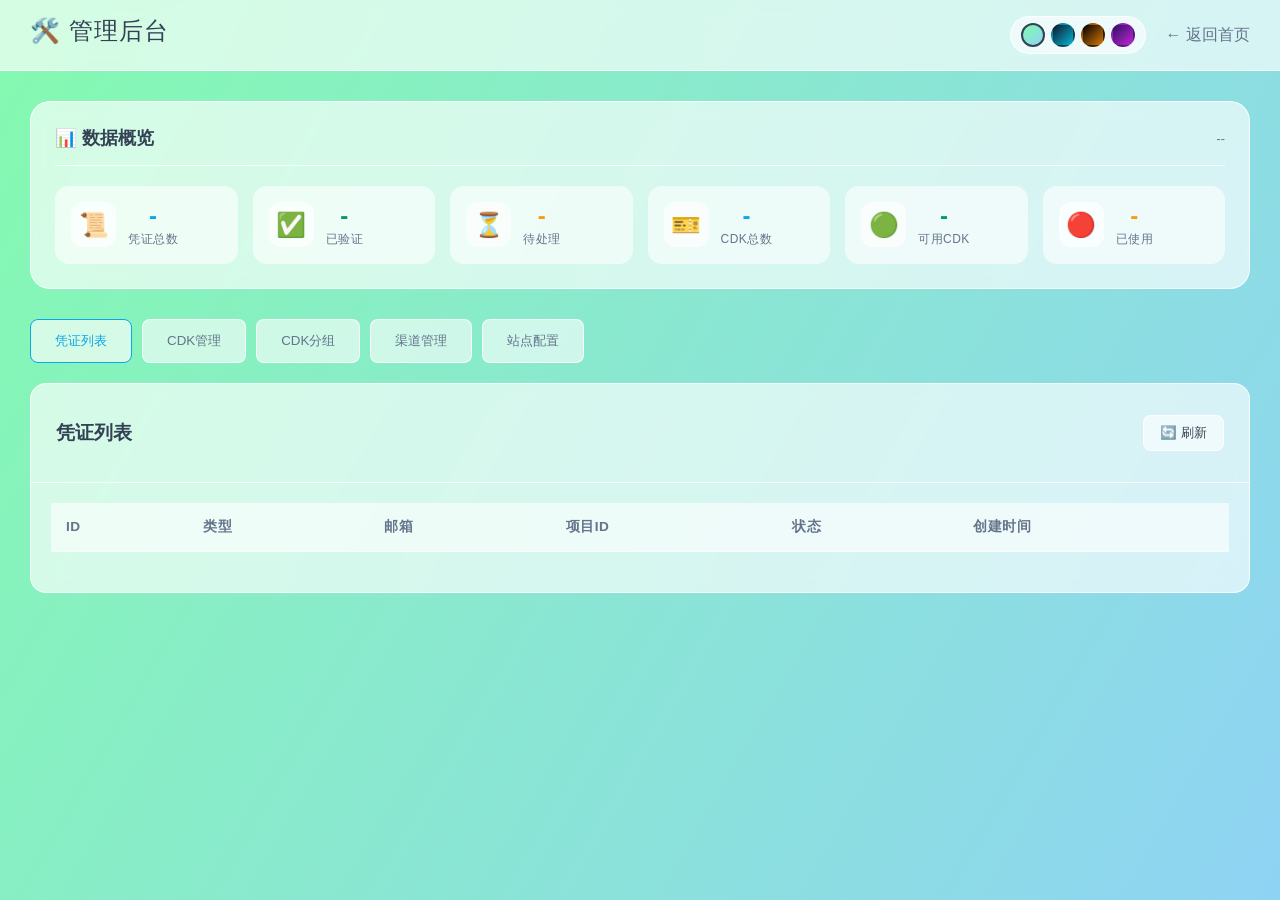
==== static/admin.html @ cb304413 "init: 凭证捐赠站 - 支持多渠道OAuth凭证收集" ====
<!DOCTYPE html>
<html lang="zh-CN">
<head>
    <meta charset="UTF-8">
    <meta name="viewport" content="width=device-width, initial-scale=1.0">
    <title>管理后台 - 凭证捐赠站</title>
    <link rel="stylesheet" href="/static/css/style.css">
    <style>
        /* 管理后台特定样式 - 覆盖基础样式 */
        body {
            background: var(--bg-gradient);
            display: block;
            min-height: 100vh;
        }

        .navbar {
            background: var(--glass-bg);
            backdrop-filter: blur(10px);
            padding: 15px 30px;
            display: flex;
            justify-content: space-between;
            align-items: center;
            border-bottom: 1px solid var(--glass-border);
        }

        .navbar h1 {
            font-size: 1.5rem;
            color: var(--text-primary);
        }

        .navbar a {
            color: var(--text-secondary);
            text-decoration: none;
            transition: color 0.3s;
        }

        .navbar a:hover {
            color: var(--accent-color);
        }

        .container {
            max-width: 1400px;
            margin: 0 auto;
            padding: 30px;
            background: transparent;
            backdrop-filter: none;
            border: none;
            box-shadow: none;
            border-radius: 0;
            box-sizing: border-box;
        }

        /* 仪表盘防溢出 */
        .dashboard-panel {
            overflow-x: auto;
        }

        .stats-grid {
            display: grid;
            grid-template-columns: repeat(auto-fit, minmax(240px, 1fr));
            gap: 25px;
            margin-bottom: 30px;
            justify-content: center;
        }

        .stat-card {
            background: var(--glass-bg);
            backdrop-filter: blur(10px);
            padding: 25px;
            border-radius: 16px;
            border: 1px solid var(--glass-border);
            transition: transform 0.3s, box-shadow 0.3s;
        }

        .stat-card:hover {
            transform: translateY(-5px);
            box-shadow: var(--card-shadow);
        }

        .stat-card h3 {
            font-size: 0.9rem;
            color: var(--text-secondary);
            margin-bottom: 10px;
            text-transform: uppercase;
            letter-spacing: 1px;
        }

        .stat-card .value {
            font-size: 2.5rem;
            font-weight: 700;
            color: var(--accent-color);
        }

        .stat-card.success .value {
            color: var(--success-text);
        }

        .stat-card.warning .value {
            color: var(--warning-border);
        }

        .section {
            background: var(--glass-bg);
            backdrop-filter: blur(10px);
            border-radius: 16px;
            border: 1px solid var(--glass-border);
            margin-bottom: 30px;
            overflow: hidden;
        }

        .section-header {
            padding: 20px 25px;
            border-bottom: 1px solid var(--glass-border);
            display: flex;
            justify-content: space-between;
            align-items: center;
        }

        .section-header h2 {
            font-size: 1.2rem;
            color: var(--text-primary);
        }

        .section-body {
            padding: 20px;
        }

        table {
            width: 100%;
            border-collapse: collapse;
        }

        th, td {
            padding: 15px;
            text-align: left;
            border-bottom: 1px solid var(--glass-border);
        }

        th {
            background: var(--input-bg);
            color: var(--text-secondary);
            font-size: 0.85rem;
            text-transform: uppercase;
            letter-spacing: 0.5px;
        }

        td {
            color: var(--text-primary);
            font-size: 0.95rem;
        }

        tr:hover td {
            background: var(--input-bg);
        }

        .badge {
            display: inline-block;
            padding: 5px 12px;
            border-radius: 20px;
            font-size: 0.8rem;
            font-weight: 500;
        }

        .badge-success {
            background: var(--success-bg);
            color: var(--success-text);
        }

        .badge-warning {
            background: var(--warning-bg);
            color: var(--warning-border);
        }

        .badge-error {
            background: var(--error-bg);
            color: var(--error-text);
        }

        .badge-info {
            background: var(--input-bg);
            color: var(--accent-color);
        }

        .config-form {
            max-width: 500px;
        }

        .form-group {
            margin-bottom: 20px;
        }

        .form-group label {
            display: block;
            margin-bottom: 8px;
            color: var(--text-secondary);
            font-size: 0.9rem;
        }

        .form-group input, .form-group textarea {
            width: 100%;
            padding: 10px 15px;
            background: var(--input-bg);
            border: 1px solid var(--glass-border);
            border-radius: 8px;
            color: var(--text-primary);
            font-size: 0.95rem;
            transition: border-color 0.3s;
        }

        .form-group input:focus, .form-group textarea:focus {
            outline: none;
            border-color: var(--accent-color);
        }

        .btn {
            padding: 10px 20px;
            border: none;
            border-radius: 8px;
            font-size: 0.9rem;
            cursor: pointer;
            transition: all 0.3s;
        }

        .btn-primary {
            background: var(--accent-color);
            color: white;
        }

        .btn-primary:hover {
            transform: translateY(-2px);
            filter: brightness(1.1);
            box-shadow: 0 5px 20px rgba(0, 0, 0, 0.2);
        }

        .refresh-btn {
            background: var(--input-bg);
            border: 1px solid var(--glass-border);
            color: var(--text-primary);
            padding: 8px 16px;
            border-radius: 8px;
            cursor: pointer;
            transition: all 0.3s;
        }

        .refresh-btn:hover {
            border-color: var(--accent-color);
            color: var(--accent-color);
        }

        .pagination {
            display: flex;
            justify-content: center;
            gap: 10px;
            margin-top: 20px;
        }

        .pagination button {
            padding: 8px 16px;
            background: var(--input-bg);
            border: 1px solid var(--glass-border);
            border-radius: 6px;
            color: var(--text-primary);
            cursor: pointer;
            transition: all 0.3s;
        }

        .pagination button:hover:not(:disabled) {
            border-color: var(--accent-color);
            color: var(--accent-color);
        }

        .pagination button:disabled {
            opacity: 0.5;
            cursor: not-allowed;
        }

        .tabs {
            display: flex;
            gap: 10px;
            margin-bottom: 20px;
            flex-wrap: wrap;
        }

        .tab {
            padding: 12px 24px;
            background: var(--input-bg);
            border: 1px solid var(--glass-border);
            border-radius: 8px;
            color: var(--text-secondary);
            cursor: pointer;
            transition: all 0.3s;
        }

        .tab.active {
            background: var(--glass-bg);
            border-color: var(--accent-color);
            color: var(--accent-color);
        }

        .tab:hover:not(.active) {
            border-color: var(--text-secondary);
            color: var(--text-primary);
        }

        .tab-content {
            display: none;
        }

        .tab-content.active {
            display: block;
        }

        .empty-state {
            text-align: center;
            padding: 50px 20px;
            color: var(--text-secondary);
        }

        .empty-state .icon {
            font-size: 3rem;
            margin-bottom: 15px;
            opacity: 0.5;
        }

        /* 开关样式 */
        .switch {
            position: relative;
            display: inline-block;
            width: 50px;
            height: 26px;
        }

        .switch input {
            opacity: 0;
            width: 0;
            height: 0;
        }

        .slider {
            position: absolute;
            cursor: pointer;
            top: 0;
            left: 0;
            right: 0;
            bottom: 0;
            background-color: var(--input-bg);
            transition: .3s;
            border-radius: 26px;
            border: 1px solid var(--glass-border);
        }

        .slider:before {
            position: absolute;
            content: "";
            height: 20px;
            width: 20px;
            left: 2px;
            bottom: 2px;
            background-color: white;
            transition: .3s;
            border-radius: 50%;
        }

        input:checked + .slider {
            background-color: var(--accent-color);
            border-color: var(--success);
        }

        input:checked + .slider:before {
            transform: translateX(24px);
        }

        @media (max-width: 768px) {
            .container {
                padding: 15px;
            }

            .stats-grid {
                grid-template-columns: repeat(2, 1fr);
            }

            table {
                display: block;
                overflow-x: auto;
            }

            .cdk-tools-grid {
                grid-template-columns: 1fr !important;
            }
        }

        /* ========== CDK管理新UI样式 ========== */
        .cdk-tools-grid {
            display: grid;
            grid-template-columns: repeat(auto-fit, minmax(300px, 1fr));
            gap: 20px;
            margin-bottom: 25px;
        }

        .cdk-tool-card {
            background: var(--glass-bg);
            backdrop-filter: blur(10px);
            border: 1px solid var(--glass-border);
            border-radius: 16px;
            padding: 24px;
            transition: transform 0.2s, box-shadow 0.2s;
        }

        .cdk-tool-card:hover {
            transform: translateY(-3px);
            box-shadow: var(--card-shadow);
        }

        .cdk-tool-icon {
            font-size: 2rem;
            margin-bottom: 12px;
        }

        .cdk-tool-card h3 {
            font-size: 1.1rem;
            color: var(--text-primary);
            margin: 0 0 8px 0;
        }

        .cdk-tool-desc {
            font-size: 0.85rem;
            color: var(--text-secondary);
            margin: 0 0 20px 0;
        }

        .cdk-tool-form {
            display: flex;
            flex-direction: column;
            gap: 12px;
        }

        .cdk-input {
            width: 100%;
            padding: 12px 16px;
            background: var(--input-bg);
            border: 1px solid var(--glass-border);
            border-radius: 10px;
            color: var(--text-primary);
            font-size: 0.95rem;
            outline: none;
            transition: border-color 0.2s;
            box-sizing: border-box;
        }

        .cdk-input:focus {
            border-color: var(--accent-color);
        }

        .cdk-select {
            width: 100%;
            padding: 12px 16px;
            background: var(--input-bg);
            border: 1px solid var(--glass-border);
            border-radius: 10px;
            color: var(--text-primary);
            font-size: 0.95rem;
            outline: none;
            cursor: pointer;
            box-sizing: border-box;
        }

        .cdk-btn {
            padding: 12px 20px;
            border: none;
            border-radius: 10px;
            font-size: 0.95rem;
            font-weight: 600;
            cursor: pointer;
            transition: all 0.2s;
        }

        .cdk-btn-primary {
            background: var(--accent-color);
            color: white;
        }

        .cdk-btn-primary:hover {
            filter: brightness(1.1);
            transform: translateY(-1px);
        }

        /* 文件上传样式 */
        .cdk-file-upload {
            display: flex;
            flex-direction: column;
            gap: 8px;
            cursor: pointer;
        }

        .cdk-file-btn {
            display: inline-flex;
            align-items: center;
            justify-content: center;
            gap: 8px;
            padding: 12px 16px;
            background: var(--input-bg);
            border: 2px dashed var(--glass-border);
            border-radius: 10px;
            color: var(--text-secondary);
            font-size: 0.9rem;
            transition: all 0.2s;
        }

        .cdk-file-btn:hover {
            border-color: var(--accent-color);
            color: var(--accent-color);
        }

        .cdk-file-name {
            font-size: 0.8rem;
            color: var(--text-secondary);
            text-align: center;
        }

        /* 统计卡片样式 */
        .cdk-stats-card {
            display: flex;
            flex-direction: column;
        }

        .cdk-stats-grid {
            display: grid;
            grid-template-columns: repeat(3, 1fr);
            gap: 15px;
            margin-top: auto;
        }

        .cdk-stat-item {
            text-align: center;
            padding: 15px 10px;
            background: var(--input-bg);
            border-radius: 12px;
        }

        .cdk-stat-value {
            display: block;
            font-size: 1.8rem;
            font-weight: 700;
            color: var(--accent-color);
            line-height: 1.2;
        }

        .cdk-stat-label {
            display: block;
            font-size: 0.75rem;
            color: var(--text-secondary);
            margin-top: 4px;
            text-transform: uppercase;
            letter-spacing: 0.5px;
        }

        .cdk-stat-success .cdk-stat-value {
            color: var(--success-text);
        }

        .cdk-stat-warning .cdk-stat-value {
            color: var(--warning-border);
        }

        /* 结果提示Toast */
        .cdk-result-toast {
            display: none;
            padding: 14px 20px;
            border-radius: 12px;
            margin-bottom: 20px;
            font-size: 0.9rem;
            animation: slideIn 0.3s ease;
        }

        .cdk-result-toast.show {
            display: block;
        }

        .cdk-result-toast.success {
            background: var(--success-bg);
            color: var(--success-text);
            border: 1px solid var(--success-text);
        }

        .cdk-result-toast.error {
            background: var(--error-bg);
            color: var(--error-text);
            border: 1px solid var(--error-text);
        }

        @keyframes slideIn {
            from {
                opacity: 0;
                transform: translateY(-10px);
            }
            to {
                opacity: 1;
                transform: translateY(0);
            }
        }

        /* ========== 导航栏内嵌主题切换器 ========== */
        .navbar-theme-switcher {
            display: flex;
            gap: 6px;
            padding: 6px 10px;
            background: var(--input-bg);
            border-radius: 20px;
            border: 1px solid var(--glass-border);
        }

        .navbar-theme-switcher .theme-btn {
            width: 20px;
            height: 20px;
        }

        /* ========== 新版仪表盘样式 ========== */
        .dashboard-panel {
            background: var(--glass-bg);
            backdrop-filter: blur(10px);
            border: 1px solid var(--glass-border);
            border-radius: 20px;
            padding: 24px;
            margin-bottom: 30px;
        }

        .dashboard-header {
            display: flex;
            justify-content: space-between;
            align-items: center;
            margin-bottom: 20px;
            padding-bottom: 15px;
            border-bottom: 1px solid var(--glass-border);
        }

        .dashboard-header h2 {
            margin: 0;
            font-size: 1.1rem;
            color: var(--text-primary);
            font-weight: 600;
        }

        .dashboard-time {
            font-size: 0.8rem;
            color: var(--text-secondary);
        }

        .dashboard-grid {
            display: grid;
            grid-template-columns: repeat(6, 1fr);
            gap: 15px;
            min-width: 0;
        }

        .dash-card {
            min-width: 0;
            overflow: hidden;
        }

        @media (max-width: 1200px) {
            .dashboard-grid {
                grid-template-columns: repeat(3, 1fr);
            }
        }

        @media (max-width: 768px) {
            .dashboard-grid {
                grid-template-columns: repeat(2, 1fr);
            }
        }

        .dash-card {
            display: flex;
            align-items: center;
            gap: 12px;
            padding: 16px;
            background: var(--input-bg);
            border-radius: 14px;
            transition: transform 0.2s;
            min-width: 0;
            overflow: hidden;
        }

        .dash-card:hover {
            transform: scale(1.02);
        }

        .dash-icon {
            font-size: 1.5rem;
            width: 45px;
            height: 45px;
            display: flex;
            align-items: center;
            justify-content: center;
            background: var(--glass-bg);
            border-radius: 12px;
        }

        .dash-info {
            display: flex;
            flex-direction: column;
        }

        .dash-value {
            font-size: 1.5rem;
            font-weight: 700;
            color: var(--accent-color);
            line-height: 1.2;
        }

        .dash-label {
            font-size: 0.75rem;
            color: var(--text-secondary);
            text-transform: uppercase;
            letter-spacing: 0.5px;
        }

        .dash-success .dash-value {
            color: var(--success-text);
        }

        .dash-warning .dash-value {
            color: var(--warning-border);
        }

        /* ========== CDK分组新UI ========== */
        .group-create-card {
            background: var(--glass-bg);
            backdrop-filter: blur(10px);
            border: 1px solid var(--glass-border);
            border-radius: 20px;
            padding: 24px;
            margin-bottom: 25px;
        }

        .group-create-header {
            display: flex;
            align-items: center;
            gap: 12px;
            margin-bottom: 20px;
        }

        .group-create-icon {
            font-size: 1.5rem;
            width: 40px;
            height: 40px;
            display: flex;
            align-items: center;
            justify-content: center;
            background: var(--accent-color);
            border-radius: 12px;
        }

        .group-create-header h3 {
            margin: 0;
            font-size: 1.1rem;
            color: var(--text-primary);
        }

        .group-create-form {
            display: flex;
            gap: 15px;
            flex-wrap: wrap;
            align-items: flex-end;
        }

        .group-input-wrapper {
            flex: 1;
            min-width: 200px;
        }

        .group-input-wrapper label {
            display: block;
            font-size: 0.8rem;
            color: var(--text-secondary);
            margin-bottom: 8px;
        }

        .group-input {
            width: 100%;
            padding: 12px 16px;
            background: var(--input-bg);
            border: 1px solid var(--glass-border);
            border-radius: 10px;
            color: var(--text-primary);
            font-size: 0.95rem;
            outline: none;
            box-sizing: border-box;
            transition: border-color 0.2s;
        }

        .group-input:focus {
            border-color: var(--accent-color);
        }

        .group-create-btn {
            padding: 12px 28px;
            background: var(--accent-color);
            color: white;
            border: none;
            border-radius: 10px;
            font-size: 0.95rem;
            font-weight: 600;
            cursor: pointer;
            transition: all 0.2s;
        }

        .group-create-btn:hover {
            filter: brightness(1.1);
            transform: translateY(-2px);
        }

        .groups-container {
            display: grid;
            grid-template-columns: repeat(auto-fill, minmax(320px, 1fr));
            gap: 20px;
        }

        .group-card {
            background: var(--glass-bg);
            backdrop-filter: blur(10px);
            border: 1px solid var(--glass-border);
            border-radius: 16px;
            padding: 20px;
            transition: transform 0.2s, box-shadow 0.2s;
        }

        .group-card:hover {
            transform: translateY(-3px);
            box-shadow: var(--card-shadow);
        }

        .group-card-header {
            display: flex;
            justify-content: space-between;
            align-items: flex-start;
            margin-bottom: 15px;
        }

        .group-card-title {
            font-size: 1.1rem;
            font-weight: 600;
            color: var(--text-primary);
            margin: 0 0 5px 0;
        }

        .group-card-desc {
            font-size: 0.85rem;
            color: var(--text-secondary);
            margin: 0;
        }

        .group-card-id {
            font-size: 0.75rem;
            color: var(--text-secondary);
            background: var(--input-bg);
            padding: 4px 10px;
            border-radius: 12px;
        }

        .group-card-stats {
            display: flex;
            gap: 20px;
            margin-bottom: 15px;
            padding: 15px;
            background: var(--input-bg);
            border-radius: 12px;
        }

        .group-stat {
            text-align: center;
            flex: 1;
        }

        .group-stat-value {
            display: block;
            font-size: 1.5rem;
            font-weight: 700;
            color: var(--accent-color);
        }

        .group-stat-value.available {
            color: var(--success-text);
        }

        .group-stat-label {
            font-size: 0.7rem;
            color: var(--text-secondary);
            text-transform: uppercase;
        }

        .group-card-footer {
            display: flex;
            justify-content: space-between;
            align-items: center;
        }

        .group-card-time {
            font-size: 0.75rem;
            color: var(--text-secondary);
        }

        .group-delete-btn {
            padding: 6px 14px;
            background: transparent;
            border: 1px solid var(--error-text);
            color: var(--error-text);
            border-radius: 8px;
            font-size: 0.8rem;
            cursor: pointer;
            transition: all 0.2s;
        }

        .group-delete-btn:hover {
            background: var(--error-bg);
        }

        .groups-empty {
            grid-column: 1 / -1;
            text-align: center;
            padding: 60px 20px;
            color: var(--text-secondary);
        }

        .groups-empty-icon {
            font-size: 3rem;
            margin-bottom: 15px;
            opacity: 0.5;
        }
    </style>
</head>
<body>
    <nav class="navbar">
        <h1>🛠️ 管理后台</h1>
        <div style="display: flex; align-items: center; gap: 20px;">
            <!-- 主题切换器嵌入导航栏 -->
            <div class="navbar-theme-switcher">
                <div class="theme-btn t-light" onclick="setTheme('light')" title="晨曦微光"></div>
                <div class="theme-btn t-ocean" onclick="setTheme('ocean')" title="深海极光"></div>
                <div class="theme-btn t-gold" onclick="setTheme('gold')" title="虚空暗金"></div>
                <div class="theme-btn t-neon" onclick="setTheme('neon')" title="赛博霓虹"></div>
            </div>
            <a href="/">← 返回首页</a>
        </div>
    </nav>

    <div class="container">
        <!-- 新版仪表盘 -->
        <div class="dashboard-panel">
            <div class="dashboard-header">
                <h2>📊 数据概览</h2>
                <span class="dashboard-time" id="dashboardTime">--</span>
            </div>
            <div class="dashboard-grid">
                <div class="dash-card">
                    <div class="dash-icon">📜</div>
                    <div class="dash-info">
                        <span class="dash-value" id="totalCredentials">-</span>
                        <span class="dash-label">凭证总数</span>
                    </div>
                </div>
                <div class="dash-card dash-success">
                    <div class="dash-icon">✅</div>
                    <div class="dash-info">
                        <span class="dash-value" id="verifiedCredentials">-</span>
                        <span class="dash-label">已验证</span>
                    </div>
                </div>
                <div class="dash-card dash-warning">
                    <div class="dash-icon">⏳</div>
                    <div class="dash-info">
                        <span class="dash-value" id="pendingCredentials">-</span>
                        <span class="dash-label">待处理</span>
                    </div>
                </div>
                <div class="dash-card">
                    <div class="dash-icon">🎫</div>
                    <div class="dash-info">
                        <span class="dash-value" id="totalCdks">-</span>
                        <span class="dash-label">CDK总数</span>
                    </div>
                </div>
                <div class="dash-card dash-success">
                    <div class="dash-icon">🟢</div>
                    <div class="dash-info">
                        <span class="dash-value" id="availableCdks">-</span>
                        <span class="dash-label">可用CDK</span>
                    </div>
                </div>
                <div class="dash-card dash-warning">
                    <div class="dash-icon">🔴</div>
                    <div class="dash-info">
                        <span class="dash-value" id="usedCdks">-</span>
                        <span class="dash-label">已使用</span>
                    </div>
                </div>
            </div>
        </div>

        <!-- 标签页 -->
        <div class="tabs">
            <button class="tab active" data-tab="credentials">凭证列表</button>
            <button class="tab" data-tab="cdks">CDK管理</button>
            <button class="tab" data-tab="groups">CDK分组</button>
            <button class="tab" data-tab="channels">渠道管理</button>
            <button class="tab" data-tab="config">站点配置</button>
        </div>

        <!-- 凭证列表 -->
        <div class="tab-content active" id="credentials">
            <div class="section">
                <div class="section-header">
                    <h2>凭证列表</h2>
                    <button class="refresh-btn" onclick="loadCredentials()">🔄 刷新</button>
                </div>
                <div class="section-body">
                    <table>
                        <thead>
                            <tr>
                                <th>ID</th>
                                <th>类型</th>
                                <th>邮箱</th>
                                <th>项目ID</th>
                                <th>状态</th>
                                <th>创建时间</th>
                            </tr>
                        </thead>
                        <tbody id="credentialsTable">
                        </tbody>
                    </table>
                    <div class="pagination" id="credentialsPagination"></div>
                </div>
            </div>
        </div>

        <!-- CDK列表 -->
        <div class="tab-content" id="cdks">
            <!-- CDK管理工具 - 新UI -->
            <div class="cdk-tools-grid">
                <!-- 添加单个CDK卡片 -->
                <div class="cdk-tool-card">
                    <div class="cdk-tool-icon">➕</div>
                    <h3>添加单个CDK</h3>
                    <p class="cdk-tool-desc">手动输入一个CDK码</p>
                    <div class="cdk-tool-form">
                        <input type="text" id="singleCdkInput" placeholder="请输入CDK码" class="cdk-input">
                        <select id="cdkGroupInput" class="cdk-select">
                            <option value="">无分组</option>
                        </select>
                        <button class="cdk-btn cdk-btn-primary" onclick="addSingleCdk()">添加</button>
                    </div>
                </div>
                
                <!-- 批量导入卡片 -->
                <div class="cdk-tool-card">
                    <div class="cdk-tool-icon">📁</div>
                    <h3>批量导入</h3>
                    <p class="cdk-tool-desc">从TXT文件导入，每行一个</p>
                    <div class="cdk-tool-form">
                        <label class="cdk-file-upload">
                            <input type="file" id="cdkFileInput" accept=".txt" hidden>
                            <span class="cdk-file-btn">📄 选择文件</span>
                            <span class="cdk-file-name" id="cdkFileName">未选择文件</span>
                        </label>
                        <select id="cdkGroupInputBatch" class="cdk-select">
                            <option value="">无分组</option>
                        </select>
                        <button class="cdk-btn cdk-btn-primary" onclick="batchImportCdks()">导入</button>
                    </div>
                </div>
                
                <!-- 统计卡片 -->
                <div class="cdk-tool-card cdk-stats-card">
                    <div class="cdk-tool-icon">📊</div>
                    <h3>CDK统计</h3>
                    <div class="cdk-stats-grid">
                        <div class="cdk-stat-item">
                            <span class="cdk-stat-value" id="cdkStatsTotal">-</span>
                            <span class="cdk-stat-label">总数</span>
                        </div>
                        <div class="cdk-stat-item cdk-stat-success">
                            <span class="cdk-stat-value" id="cdkStatsAvailable">-</span>
                            <span class="cdk-stat-label">可用</span>
                        </div>
                        <div class="cdk-stat-item cdk-stat-warning">
                            <span class="cdk-stat-value" id="cdkStatsUsed">-</span>
                            <span class="cdk-stat-label">已用</span>
                        </div>
                    </div>
                </div>
            </div>
            
            <!-- 操作结果提示 -->
            <div id="cdkImportResult" class="cdk-result-toast"></div>
            
            <div class="section">
                <div class="section-header">
                    <h2>CDK列表</h2>
                    <button class="refresh-btn" onclick="loadCdks()">🔄 刷新</button>
                </div>
                <div class="section-body">
                    <table>
                        <thead>
                            <tr>
                                <th>ID</th>
                                <th>CDK码</th>
                                <th>分组</th>
                                <th>关联凭证</th>
                                <th>状态</th>
                                <th>创建时间</th>
                                <th>操作</th>
                            </tr>
                        </thead>
                        <tbody id="cdksTable">
                        </tbody>
                    </table>
                    <div class="pagination" id="cdksPagination"></div>
                </div>
            </div>
        </div>

        <!-- CDK分组管理 -->
        <div class="tab-content" id="groups">
            <!-- 创建分组卡片 -->
            <div class="group-create-card">
                <div class="group-create-header">
                    <span class="group-create-icon">➕</span>
                    <h3>创建新分组</h3>
                </div>
                <div class="group-create-form">
                    <div class="group-input-wrapper">
                        <label>分组名称</label>
                        <input type="text" id="groupNameInput" placeholder="例如：VIP用户" class="group-input">
                    </div>
                    <div class="group-input-wrapper" style="flex: 2;">
                        <label>分组描述</label>
                        <input type="text" id="groupDescInput" placeholder="可选，用于区分不同用途的CDK" class="group-input">
                    </div>
                    <button class="group-create-btn" onclick="createGroup()">
                        <span>创建</span>
                    </button>
                </div>
            </div>
            
            <!-- 分组列表 -->
            <div class="groups-container" id="groupsContainer">
                <!-- 动态生成 -->
            </div>
        </div>

        <!-- 渠道管理 -->
        <div class="tab-content" id="channels">
            <div class="section">
                <div class="section-header">
                    <h2>🔌 捐赠渠道管理</h2>
                </div>
                <div class="section-body">
                    <p style="color: var(--text-secondary); margin-bottom: 20px;">控制前端显示的捐赠渠道，关闭后用户将无法选择该渠道</p>
                    <div style="display: flex; flex-direction: column; gap: 15px;">
                        <div class="channel-item" style="display: flex; align-items: center; justify-content: space-between; padding: 15px; background: var(--bg-secondary); border-radius: 12px;">
                            <div>
                                <span style="font-size: 1.5rem; margin-right: 10px;">🚀</span>
                                <strong>Antigravity</strong>
                                <span style="color: var(--text-secondary); margin-left: 10px;">反重力 OAuth</span>
                            </div>
                            <label class="switch">
                                <input type="checkbox" id="channel_antigravity" onchange="toggleChannel('antigravity', this.checked)" checked>
                                <span class="slider"></span>
                            </label>
                        </div>
                        <div class="channel-item" style="display: flex; align-items: center; justify-content: space-between; padding: 15px; background: var(--bg-secondary); border-radius: 12px;">
                            <div>
                                <span style="font-size: 1.5rem; margin-right: 10px;">✨</span>
                                <strong>Gemini CLI</strong>
                                <span style="color: var(--text-secondary); margin-left: 10px;">Gemini 命令行</span>
                            </div>
                            <label class="switch">
                                <input type="checkbox" id="channel_gemini_cli" onchange="toggleChannel('gemini_cli', this.checked)" checked>
                                <span class="slider"></span>
                            </label>
                        </div>
                        <div class="channel-item" style="display: flex; align-items: center; justify-content: space-between; padding: 15px; background: var(--bg-secondary); border-radius: 12px;">
                            <div>
                                <span style="font-size: 1.5rem; margin-right: 10px;">🤖</span>
                                <strong>Codex</strong>
                                <span style="color: var(--text-secondary); margin-left: 10px;">OpenAI Codex</span>
                            </div>
                            <label class="switch">
                                <input type="checkbox" id="channel_codex" onchange="toggleChannel('codex', this.checked)" checked>
                                <span class="slider"></span>
                            </label>
                        </div>
                    </div>
                </div>
            </div>
        </div>

        <!-- 站点配置 -->
        <div class="tab-content" id="config">
            <div class="section">
                <div class="section-header">
                    <h2>站点配置</h2>
                </div>
                <div class="section-body">
                    <div class="config-form">
                        <div class="form-group">
                            <label for="siteName">站点名称</label>
                            <input type="text" id="siteNameInput" placeholder="输入站点名称">
                        </div>
                        <div class="form-group">
                            <label for="siteSubtitle">站点副标题</label>
                            <input type="text" id="siteSubtitleInput" placeholder="例如：感谢您的慷慨捐赠，让世界更美好">
                        </div>
                        <div class="form-group">
                            <label for="bgImage">背景图片URL</label>
                            <input type="text" id="bgImageInput" placeholder="输入背景图片URL">
                        </div>
                        <button class="btn btn-primary" onclick="saveConfig()" style="width: 100%;">保存配置</button>
                    </div>
                </div>
            </div>
        </div>
    </div>

    <script>
        // 看板切换逻辑 - 已移除
        
        // 主题逻辑
        function setTheme(theme) {
            document.body.removeAttribute('data-theme');
            if (theme !== 'ocean') document.body.setAttribute('data-theme', theme);
            document.querySelectorAll('.theme-btn').forEach(btn => btn.classList.remove('active'));
            document.querySelector(`.t-${theme}`).classList.add('active');
            localStorage.setItem('site-theme', theme);
        }
        
        // 初始化主题
        const savedTheme = localStorage.getItem('site-theme') || 'light';
        setTheme(savedTheme);

        let credentialsPage = 0;
        let cdksPage = 0;
        const pageSize = 20;

        // 标签页切换
        document.querySelectorAll('.tab').forEach(tab => {
            tab.addEventListener('click', () => {
                document.querySelectorAll('.tab').forEach(t => t.classList.remove('active'));
                document.querySelectorAll('.tab-content').forEach(c => c.classList.remove('active'));
                
                tab.classList.add('active');
                document.getElementById(tab.dataset.tab).classList.add('active');
            });
        });

        // 加载统计数据
        async function loadStats() {
            try {
                const response = await fetch('/api/admin/stats');
                if (!response.ok) throw new Error('Unauthorized');
                const stats = await response.json();
                
                document.getElementById('totalCredentials').textContent = stats.total_credentials || 0;
                document.getElementById('verifiedCredentials').textContent = stats.verified_credentials || 0;
                document.getElementById('pendingCredentials').textContent = stats.pending_credentials || 0;
                document.getElementById('totalCdks').textContent = stats.total_cdks || 0;
                document.getElementById('availableCdks').textContent = stats.available_cdks || 0;
                document.getElementById('usedCdks').textContent = stats.used_cdks || 0;
                
                // 更新CDK管理页面的统计
                const cdkStatsTotal = document.getElementById('cdkStatsTotal');
                const cdkStatsAvailable = document.getElementById('cdkStatsAvailable');
                const cdkStatsUsed = document.getElementById('cdkStatsUsed');
                if (cdkStatsTotal) cdkStatsTotal.textContent = stats.total_cdks || 0;
                if (cdkStatsAvailable) cdkStatsAvailable.textContent = stats.available_cdks || 0;
                if (cdkStatsUsed) cdkStatsUsed.textContent = stats.used_cdks || 0;
                
                // 更新仪表盘时间
                const timeEl = document.getElementById('dashboardTime');
                if (timeEl) {
                    timeEl.textContent = '更新于 ' + new Date().toLocaleTimeString('zh-CN');
                }
            } catch (error) {
                console.error('Failed to load stats:', error);
            }
        }

        // 加载凭证列表
        async function loadCredentials(page = 0) {
            try {
                const response = await fetch(`/api/admin/credentials?limit=${pageSize}&offset=${page * pageSize}`);
                if (!response.ok) throw new Error('Unauthorized');
                const result = await response.json();
                
                const tbody = document.getElementById('credentialsTable');
                
                if (!result.data || result.data.length === 0) {
                    tbody.innerHTML = `
                        <tr>
                            <td colspan="6">
                                <div class="empty-state">
                                    <div class="icon">📭</div>
                                    <p>暂无凭证数据</p>
                                </div>
                            </td>
                        </tr>
                    `;
                    return;
                }
                
                tbody.innerHTML = result.data.map(cred => `
                    <tr>
                        <td>${cred.id}</td>
                        <td><span class="badge badge-info">${cred.type}</span></td>
                        <td>${cred.email}</td>
                        <td>${cred.project_id}</td>
                        <td><span class="badge badge-${getStatusClass(cred.status)}">${cred.status}</span></td>
                        <td>${formatDate(cred.created_at)}</td>
                    </tr>
                `).join('');
                
                credentialsPage = page;
                updatePagination('credentialsPagination', result.total, page, loadCredentials);
            } catch (error) {
                console.error('Failed to load credentials:', error);
            }
        }

        // 加载CDK列表
        async function loadCdks(page = 0) {
            try {
                const response = await fetch(`/api/admin/cdks?limit=${pageSize}&offset=${page * pageSize}`);
                if (!response.ok) throw new Error('Unauthorized');
                const result = await response.json();
                
                const tbody = document.getElementById('cdksTable');
                
                if (!result.data || result.data.length === 0) {
                    tbody.innerHTML = `
                        <tr>
                            <td colspan="7">
                                <div class="empty-state">
                                    <div class="icon">📭</div>
                                    <p>暂无CDK数据</p>
                                </div>
                            </td>
                        </tr>
                    `;
                    return;
                }
                
                tbody.innerHTML = result.data.map(cdk => `
                    <tr>
                        <td>${cdk.id}</td>
                        <td><code style="background: var(--bg-secondary); padding: 5px 10px; border-radius: 4px;">${cdk.code}</code></td>
                        <td>${cdk.group_name || '-'}</td>
                        <td>${cdk.credential_id || '-'}</td>
                        <td><span class="badge badge-${cdk.is_used ? 'warning' : 'success'}">${cdk.is_used ? '已使用' : '可用'}</span></td>
                        <td>${formatDate(cdk.created_at)}</td>
                        <td>
                            ${!cdk.is_used ? `<button class="refresh-btn" style="color: var(--error-text);" onclick="deleteCdk(${cdk.id})">删除</button>` : '-'}
                        </td>
                    </tr>
                `).join('');
                
                cdksPage = page;
                updatePagination('cdksPagination', result.total, page, loadCdks);
            } catch (error) {
                console.error('Failed to load cdks:', error);
            }
        }

        // 保存配置
        async function saveConfig() {
            const siteName = document.getElementById('siteNameInput').value.trim();
            const siteSubtitle = document.getElementById('siteSubtitleInput').value.trim();
            const bgImage = document.getElementById('bgImageInput').value.trim();
            
            try {
                if (siteName) {
                    await fetch('/api/admin/site-config', {
                        method: 'POST',
                        headers: { 'Content-Type': 'application/json' },
                        body: JSON.stringify({ key: 'site_name', value: siteName })
                    });
                }
                
                if (siteSubtitle) {
                    await fetch('/api/admin/site-config', {
                        method: 'POST',
                        headers: { 'Content-Type': 'application/json' },
                        body: JSON.stringify({ key: 'site_subtitle', value: siteSubtitle })
                    });
                }
                
                if (bgImage) {
                    await fetch('/api/admin/site-config', {
                        method: 'POST',
                        headers: { 'Content-Type': 'application/json' },
                        body: JSON.stringify({ key: 'background_image', value: bgImage })
                    });
                }
                
                alert('配置已保存！');
            } catch (error) {
                alert('保存失败: ' + error.message);
            }
        }

        // 加载当前配置
        async function loadCurrentConfig() {
            try {
                const response = await fetch('/api/site-config');
                const config = await response.json();
                
                if (config.site_name) {
                    document.getElementById('siteNameInput').value = config.site_name;
                }
                if (config.site_subtitle) {
                    document.getElementById('siteSubtitleInput').value = config.site_subtitle;
                }
                if (config.background_image) {
                    document.getElementById('bgImageInput').value = config.background_image;
                }
            } catch (error) {
                console.error('Failed to load config:', error);
            }
        }

        // 更新分页
        function updatePagination(containerId, total, currentPage, loadFn) {
            const totalPages = Math.ceil(total / pageSize);
            const container = document.getElementById(containerId);
            
            if (totalPages <= 1) {
                container.innerHTML = '';
                return;
            }
            
            container.innerHTML = `
                <button ${currentPage === 0 ? 'disabled' : ''} onclick="${loadFn.name}(${currentPage - 1})">上一页</button>
                <span style="padding: 8px 16px; color: var(--text-secondary);">第 ${currentPage + 1} / ${totalPages} 页</span>
                <button ${currentPage >= totalPages - 1 ? 'disabled' : ''} onclick="${loadFn.name}(${currentPage + 1})">下一页</button>
            `;
        }

        // 获取状态样式
        function getStatusClass(status) {
            switch (status) {
                case 'verified': return 'success';
                case 'pending': return 'warning';
                case 'invalid': return 'error';
                default: return 'info';
            }
        }

        // 格式化日期
        function formatDate(dateStr) {
            if (!dateStr) return '-';
            const date = new Date(dateStr);
            return date.toLocaleString('zh-CN', {
                year: 'numeric',
                month: '2-digit',
                day: '2-digit',
                hour: '2-digit',
                minute: '2-digit'
            });
        }

        // 初始化
        loadStats();
        loadCredentials();
        loadCdks();
        loadCurrentConfig();
        loadCdkGroups();
        loadChannels();
        
        // 文件选择监听
        document.getElementById('cdkFileInput').addEventListener('change', function() {
            const fileName = this.files.length > 0 ? this.files[0].name : '未选择文件';
            document.getElementById('cdkFileName').textContent = fileName;
        });

        // 添加单个CDK
        async function addSingleCdk() {
            const code = document.getElementById('singleCdkInput').value.trim();
            const groupId = document.getElementById('cdkGroupInput').value;
            if (!code) {
                alert('请输入CDK码');
                return;
            }

            try {
                const body = { code };
                if (groupId) body.group_id = parseInt(groupId);
                
                const response = await fetch('/api/admin/cdks', {
                    method: 'POST',
                    headers: { 'Content-Type': 'application/json' },
                    body: JSON.stringify(body)
                });
                const result = await response.json();
                
                if (response.ok) {
                    showImportResult('success', '✅ CDK添加成功');
                    document.getElementById('singleCdkInput').value = '';
                    loadCdks();
                    loadStats();
                    loadCdkGroups();
                } else {
                    showImportResult('error', '❌ ' + result.error);
                }
            } catch (error) {
                showImportResult('error', '❌ 添加失败: ' + error.message);
            }
        }

        // 批量导入CDK
        async function batchImportCdks() {
            const fileInput = document.getElementById('cdkFileInput');
            const groupId = document.getElementById('cdkGroupInputBatch').value;
            if (!fileInput.files.length) {
                alert('请选择要导入的文件');
                return;
            }

            const formData = new FormData();
            formData.append('file', fileInput.files[0]);
            if (groupId) formData.append('group_id', groupId);

            try {
                const response = await fetch('/api/admin/cdks/batch', {
                    method: 'POST',
                    body: formData
                });
                const result = await response.json();
                
                if (response.ok) {
                    showImportResult('success', `✅ ${result.message}`);
                    fileInput.value = '';
                    document.getElementById('cdkFileName').textContent = '未选择文件';
                    loadCdks();
                    loadStats();
                    loadCdkGroups();
                } else {
                    showImportResult('error', '❌ ' + result.error);
                }
            } catch (error) {
                showImportResult('error', '❌ 导入失败: ' + error.message);
            }
        }

        // 删除CDK
        async function deleteCdk(id) {
            if (!confirm('确定要删除这个CDK吗？')) {
                return;
            }

            try {
                const response = await fetch(`/api/admin/cdks/${id}`, {
                    method: 'DELETE'
                });
                const result = await response.json();
                
                if (response.ok) {
                    loadCdks();
                    loadStats();
                    loadCdkGroups();
                } else {
                    alert('删除失败: ' + result.error);
                }
            } catch (error) {
                alert('删除失败: ' + error.message);
            }
        }

        // 显示导入结果
        function showImportResult(type, message) {
            const resultDiv = document.getElementById('cdkImportResult');
            resultDiv.className = 'cdk-result-toast show ' + type;
            resultDiv.textContent = message;
            
            setTimeout(() => {
                resultDiv.className = 'cdk-result-toast';
            }, 5000);
        }

        // ====== CDK分组管理 ======
        async function loadCdkGroups() {
            try {
                const response = await fetch('/api/admin/cdk-groups');
                if (!response.ok) throw new Error('Unauthorized');
                const groups = await response.json();
                
                // 更新分组选择框 (单个CDK)
                const groupSelect = document.getElementById('cdkGroupInput');
                if (groupSelect) {
                    groupSelect.innerHTML = '<option value="">无分组</option>';
                    if (groups) {
                        groups.forEach(g => {
                            groupSelect.innerHTML += `<option value="${g.id}">${g.name} (${g.available_count}/${g.cdk_count})</option>`;
                        });
                    }
                }
                
                // 更新分组选择框 (批量导入)
                const groupSelectBatch = document.getElementById('cdkGroupInputBatch');
                if (groupSelectBatch) {
                    groupSelectBatch.innerHTML = '<option value="">无分组</option>';
                    if (groups) {
                        groups.forEach(g => {
                            groupSelectBatch.innerHTML += `<option value="${g.id}">${g.name} (${g.available_count}/${g.cdk_count})</option>`;
                        });
                    }
                }
                
                // 更新分组列表 - 新卡片式UI
                const container = document.getElementById('groupsContainer');
                if (!groups || groups.length === 0) {
                    container.innerHTML = `
                        <div class="groups-empty">
                            <div class="groups-empty-icon">📭</div>
                            <p>暂无分组，点击上方创建第一个分组</p>
                        </div>
                    `;
                    return;
                }
                
                container.innerHTML = groups.map(g => `
                    <div class="group-card">
                        <div class="group-card-header">
                            <div>
                                <h4 class="group-card-title">${g.name}</h4>
                                <p class="group-card-desc">${g.description || '暂无描述'}</p>
                            </div>
                            <span class="group-card-id">#${g.id}</span>
                        </div>
                        <div class="group-card-stats">
                            <div class="group-stat">
                                <span class="group-stat-value">${g.cdk_count}</span>
                                <span class="group-stat-label">总数</span>
                            </div>
                            <div class="group-stat">
                                <span class="group-stat-value available">${g.available_count}</span>
                                <span class="group-stat-label">可用</span>
                            </div>
                            <div class="group-stat">
                                <span class="group-stat-value" style="color: var(--warning-border);">${g.cdk_count - g.available_count}</span>
                                <span class="group-stat-label">已用</span>
                            </div>
                        </div>
                        <div class="group-card-footer">
                            <span class="group-card-time">创建于 ${formatDate(g.created_at)}</span>
                            <button class="group-delete-btn" onclick="deleteGroup(${g.id})">删除</button>
                        </div>
                    </div>
                `).join('');
            } catch (error) {
                console.error('Failed to load CDK groups:', error);
            }
        }

        async function createGroup() {
            const name = document.getElementById('groupNameInput').value.trim();
            const description = document.getElementById('groupDescInput').value.trim();
            
            if (!name) {
                alert('请输入分组名称');
                return;
            }
            
            try {
                const response = await fetch('/api/admin/cdk-groups', {
                    method: 'POST',
                    headers: { 'Content-Type': 'application/json' },
                    body: JSON.stringify({ name, description })
                });
                
                if (response.ok) {
                    document.getElementById('groupNameInput').value = '';
                    document.getElementById('groupDescInput').value = '';
                    loadCdkGroups();
                } else {
                    const result = await response.json();
                    alert('创建失败: ' + result.error);
                }
            } catch (error) {
                alert('创建失败: ' + error.message);
            }
        }

        async function deleteGroup(id) {
            if (!confirm('确定要删除这个分组吗？分组内不能有CDK才可删除。')) {
                return;
            }
            
            try {
                const response = await fetch(`/api/admin/cdk-groups/${id}`, {
                    method: 'DELETE'
                });
                
                if (response.ok) {
                    loadCdkGroups();
                } else {
                    const result = await response.json();
                    alert('删除失败: ' + result.error);
                }
            } catch (error) {
                alert('删除失败: ' + error.message);
            }
        }

        // ====== 渠道管理 ======
        async function loadChannels() {
            try {
                const response = await fetch('/api/channels');
                const channels = await response.json();
                
                document.getElementById('channel_antigravity').checked = channels.antigravity !== false;
                document.getElementById('channel_gemini_cli').checked = channels.gemini_cli !== false;
                document.getElementById('channel_codex').checked = channels.codex !== false;
            } catch (error) {
                console.error('Failed to load channels:', error);
            }
        }

        async function toggleChannel(channel, enabled) {
            try {
                const response = await fetch('/api/admin/channels', {
                    method: 'POST',
                    headers: { 'Content-Type': 'application/json' },
                    body: JSON.stringify({ channel, enabled })
                });
                
                if (!response.ok) {
                    const result = await response.json();
                    alert('设置失败: ' + result.error);
                    // 恢复开关状态
                    document.getElementById('channel_' + channel).checked = !enabled;
                }
            } catch (error) {
                alert('设置失败: ' + error.message);
                document.getElementById('channel_' + channel).checked = !enabled;
            }
        }

        // 定时刷新统计
        setInterval(loadStats, 30000);
    </script>
</body>
</html>
---- static/css/style.css ----
:root {
    /* 默认: 深海极光 (Deep Ocean) */
    --bg-gradient: radial-gradient(circle at top left, #0f172a, #082f49);
    --glass-bg: rgba(15, 23, 42, 0.6);
    --glass-border: rgba(56, 189, 248, 0.2);
    --text-primary: #e2e8f0;
    --text-secondary: #94a3b8;
    --accent-color: #06b6d4;
    --accent-hover: #0891b2;
    --card-shadow: 0 8px 32px 0 rgba(0, 0, 0, 0.36);
    --input-bg: rgba(30, 41, 59, 0.5);
    --success-bg: rgba(16, 185, 129, 0.2);
    --success-text: #6ee7b7;
    --error-bg: rgba(239, 68, 68, 0.2);
    --error-text: #fca5a5;
    --warning-bg: rgba(234, 179, 8, 0.15);
    --warning-border: #eab308;
    
    --step-bg: rgba(15, 23, 42, 0.8);
    --step-inactive: #64748b;
}

/* 主题: 晨曦微光 (Fresh Light) - 清新风格 */
[data-theme="light"] {
    /* 蓝绿渐变: 类似清晨的天空 */
    --bg-gradient: linear-gradient(120deg, #84fab0 0%, #8fd3f4 100%);
    --glass-bg: rgba(255, 255, 255, 0.65); /* 白色高透 */
    --glass-border: rgba(255, 255, 255, 0.8);
    --text-primary: #334155; /* 深灰蓝文字 */
    --text-secondary: #64748b;
    --accent-color: #0ea5e9; /* Sky Blue */
    --accent-hover: #0284c7;
    --card-shadow: 0 8px 32px 0 rgba(31, 38, 135, 0.1); 
    --input-bg: rgba(255, 255, 255, 0.6);
    
    --success-bg: rgba(16, 185, 129, 0.15);
    --success-text: #059669;
    --error-bg: rgba(239, 68, 68, 0.1);
    --error-text: #dc2626;
    
    --step-bg: rgba(255, 255, 255, 0.8);
    --step-inactive: #94a3b8;
    --warning-bg: rgba(234, 179, 8, 0.1);
    --warning-border: #f59e0b;
}

/* 主题: 虚空暗金 (Void Gold) */
[data-theme="gold"] {
    --bg-gradient: linear-gradient(135deg, #09090b 0%, #18181b 100%);
    --glass-bg: rgba(24, 24, 27, 0.7);
    --glass-border: rgba(251, 191, 36, 0.15);
    --text-primary: #fefce8;
    --text-secondary: #a1a1aa;
    --accent-color: #d97706;
    --accent-hover: #b45309;
    --card-shadow: 0 10px 40px -10px rgba(0,0,0,0.8);
    --input-bg: rgba(39, 39, 42, 0.6);
    --warning-border: #d97706;
}

/* 主题: 赛博霓虹 (Cyber Neon) */
[data-theme="neon"] {
    --bg-gradient: linear-gradient(to right bottom, #2e1065, #1e1b4b);
    --glass-bg: rgba(46, 16, 101, 0.4);
    --glass-border: rgba(232, 121, 249, 0.3);
    --text-primary: #fae8ff;
    --text-secondary: #c084fc;
    --accent-color: #c026d3;
    --accent-hover: #a21caf;
    --card-shadow: 0 8px 32px 0 rgba(88, 28, 135, 0.3);
    --input-bg: rgba(88, 28, 135, 0.3);
    --warning-border: #f0abfc;
}

body {
    margin: 0;
    font-family: 'Segoe UI', Tahoma, Geneva, Verdana, sans-serif;
    background: var(--bg-gradient);
    background-attachment: fixed;
    color: var(--text-primary);
    min-height: 100vh;
    display: flex;
    justify-content: center;
    align-items: center;
    transition: background 0.5s ease;
}

.container {
    width: 100%;
    max-width: 550px;
    padding: 2.5rem;
    
    background: var(--glass-bg);
    backdrop-filter: blur(20px);
    -webkit-backdrop-filter: blur(20px);
    border: 1px solid var(--glass-border);
    border-radius: 24px;
    box-shadow: var(--card-shadow);
    
    text-align: center;
    transition: all 0.3s ease;
}

/* 通用元素样式 */
h1 { font-weight: 300; margin-bottom: 0.5rem; letter-spacing: 1px; margin-top: 0; }
.subtitle { color: var(--text-secondary); font-size: 0.9rem; margin-bottom: 2rem; }

/* 按钮 */
.btn-primary, .submit-btn, .complete-btn {
    width: 100%;
    padding: 14px;
    border: none;
    border-radius: 12px;
    background: var(--accent-color);
    color: white;
    font-size: 1rem;
    font-weight: 600;
    cursor: pointer;
    transition: all 0.2s;
    box-shadow: 0 4px 6px -1px rgba(0, 0, 0, 0.1);
    display: flex;
    justify-content: center;
    align-items: center;
    gap: 8px;
}
.btn-primary:hover, .submit-btn:hover, .complete-btn:hover {
    background: var(--accent-hover);
    transform: translateY(-1px);
}
.btn-primary:disabled, .submit-btn:disabled, .complete-btn:disabled {
    opacity: 0.6;
    cursor: not-allowed;
    transform: none;
}

.btn-secondary, .cancel-btn {
    width: 100%;
    padding: 14px;
    background: transparent;
    border: 1px solid var(--glass-border);
    color: var(--text-primary);
    border-radius: 12px;
    cursor: pointer;
    transition: all 0.2s;
}
.btn-secondary:hover, .cancel-btn:hover {
    border-color: var(--accent-color);
    color: var(--accent-color);
}

/* 输入框 */
.input-group, .callback-input-section textarea {
    background: var(--input-bg);
    border-radius: 16px;
    padding: 10px;
    border: 1px solid var(--glass-border);
    width: 100%;
    box-sizing: border-box;
    color: var(--text-primary);
    font-family: inherit;
    outline: none;
    resize: vertical;
}
.input-group:focus-within, textarea:focus {
    border-color: var(--accent-color);
}
input {
    background: transparent; border: none; color: inherit; width: 100%; outline: none; text-align: center; font-size: 1rem;
}

/* 渠道卡片 */
.channel-grid { display: grid; grid-template-columns: repeat(3, 1fr); gap: 1rem; margin-bottom: 1.5rem; }
.channel-card {
    background: var(--input-bg);
    border: 1px solid var(--glass-border);
    border-radius: 16px;
    padding: 1rem 0.5rem;
    cursor: pointer;
    transition: all 0.2s ease;
    display: flex; flex-direction: column; align-items: center; gap: 8px;
}
.channel-card:hover { transform: translateY(-2px); border-color: var(--accent-color); }
.channel-card.active {
    background: var(--accent-color); color: white; border-color: var(--accent-color);
}
.channel-card.disabled { opacity: 0.4; cursor: not-allowed; filter: grayscale(1); }
.channel-card.disabled:hover { transform: none; }
.channel-logo { width: 40px; height: 40px; object-fit: contain; border-radius: 8px; }
/* Codex图标黑色圆角背景容器 */
.codex-logo-wrapper {
    background: #000;
    border-radius: 10px;
    padding: 8px;
    display: flex;
    align-items: center;
    justify-content: center;
}
.codex-logo-wrapper .channel-logo {
    width: 28px;
    height: 28px;
}
.channel-name { font-size: 0.8rem; font-weight: 600; }

/* Waiting.html 特有样式迁移 */
.step-indicator {
    display: flex; justify-content: center; gap: 10px; margin-bottom: 25px;
}
.step {
    display: flex; align-items: center; gap: 6px; padding: 6px 12px;
    background: var(--input-bg);
    border-radius: 20px;
    font-size: 0.8rem;
    color: var(--text-secondary);
    border: 1px solid var(--glass-border);
}
.step.active { border-color: var(--accent-color); color: var(--accent-color); font-weight: 600; }
.step.completed { border-color: var(--success-text); color: var(--success-text); }
.step-num {
    width: 18px; height: 18px; border-radius: 50%; display: flex; align-items: center; justify-content: center;
    font-size: 0.7rem; background: var(--glass-border); color: var(--text-secondary);
}
.step.active .step-num { background: var(--accent-color); color: white; }
.step.completed .step-num { background: var(--success-text); color: white; }

.info-box {
    background: var(--input-bg);
    border-radius: 12px;
    padding: 15px;
    margin-bottom: 20px;
    border-left: 3px solid var(--warning-border);
    text-align: left;
}
.info-box h4 { margin: 0 0 10px; color: var(--text-primary); opacity: 0.9; }
.info-box li { color: var(--text-secondary); font-size: 0.9rem; margin: 4px 0; }

.status-msg, .status-message {
    padding: 12px; border-radius: 12px; margin-bottom: 1rem; font-size: 0.9rem; display: none;
}
.status-message.show { display: block; }
.status-error, .status-message.error { background: var(--error-bg); color: var(--error-text); border: 1px solid var(--error-bg); }
.status-success, .status-message.success { background: var(--success-bg); color: var(--success-text); border: 1px solid var(--success-bg); }

/* 下拉菜单 */
.cdk-group-selector { margin-bottom: 1.5rem; text-align: left; }
.cdk-group-selector label { display: block; font-size: 0.85rem; color: var(--text-secondary); margin-bottom: 0.5rem; margin-left: 0.2rem; }
select {
    width: 100%; padding: 12px 16px; background: var(--input-bg); border: 1px solid var(--glass-border);
    border-radius: 12px; color: var(--text-primary); font-size: 1rem; outline: none; cursor: pointer;
}
select:focus { border-color: var(--accent-color); }
select option { background: #334155; color: white; } 
[data-theme="light"] select option { background: #ffffff; color: #334155; }

/* 主题切换悬浮球 */
.theme-switcher {
    position: fixed; top: 20px; right: 20px;
    background: var(--glass-bg); backdrop-filter: blur(10px);
    padding: 8px; border-radius: 30px; border: 1px solid var(--glass-border);
    display: flex; gap: 8px; z-index: 100;
}
.theme-btn {
    width: 24px; height: 24px; border-radius: 50%; cursor: pointer; border: 2px solid transparent; transition: transform 0.2s;
}
.theme-btn:hover { transform: scale(1.1); }
.theme-btn.active { border-color: var(--text-primary); }

.t-ocean { background: linear-gradient(135deg, #0f172a, #06b6d4); }
.t-light { background: linear-gradient(135deg, #84fab0, #8fd3f4); }
.t-gold { background: linear-gradient(135deg, #000, #d97706); }
.t-neon { background: linear-gradient(135deg, #2e1065, #c026d3); }

/* 隐藏 */
.hidden { display: none !important; }

/* Footer */
.footer-text { margin-top: 2rem; font-size: 0.8rem; color: var(--text-secondary); opacity: 0.8; }
.footer-text a { color: var(--text-primary); text-decoration: underline; }

/* 首页统计展示 */
.home-stats {
    display: flex;
    justify-content: center;
    gap: 20px;
    margin-top: 1.5rem;
    padding: 15px;
    background: var(--input-bg);
    border-radius: 16px;
    border: 1px solid var(--glass-border);
}

.home-stat-item {
    display: flex;
    flex-direction: column;
    align-items: center;
    gap: 4px;
}

.home-stat-value {
    font-size: 1.8rem;
    font-weight: 700;
    color: var(--accent-color);
}

.home-stat-label {
    font-size: 0.75rem;
    color: var(--text-secondary);
    text-transform: uppercase;
    letter-spacing: 0.5px;
}
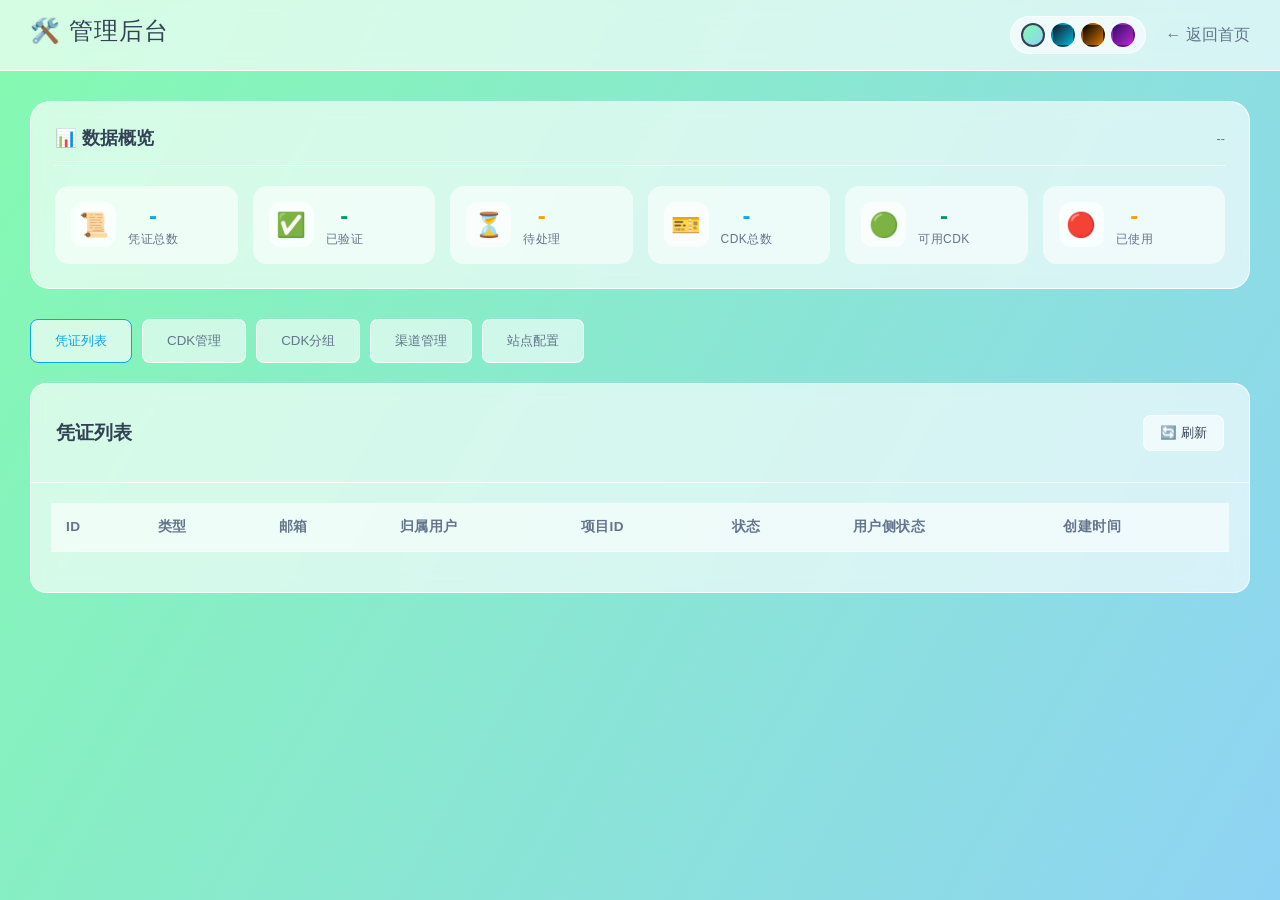
==== commit 40fe845f: "feat: add NewAPI login and user credential center" ====
--- a/static/admin.html
+++ b/static/admin.html
@@ -1020,8 +1020,10 @@
                                 <th>ID</th>
                                 <th>类型</th>
                                 <th>邮箱</th>
+                                <th>归属用户</th>
                                 <th>项目ID</th>
                                 <th>状态</th>
+                                <th>用户侧状态</th>
                                 <th>创建时间</th>
                             </tr>
                         </thead>
@@ -1096,12 +1098,16 @@
             <div class="section">
                 <div class="section-header">
                     <h2>CDK列表</h2>
-                    <button class="refresh-btn" onclick="loadCdks()">🔄 刷新</button>
+                    <div style="display: flex; gap: 8px; align-items: center;">
+                        <button class="refresh-btn" id="batchDeleteBtn" style="color: var(--error-text); display: none;" onclick="batchDeleteCdks()">🗑️ 删除选中 (<span id="selectedCount">0</span>)</button>
+                        <button class="refresh-btn" onclick="loadCdks()">🔄 刷新</button>
+                    </div>
                 </div>
                 <div class="section-body">
                     <table>
                         <thead>
                             <tr>
+                                <th style="width: 40px;"><input type="checkbox" id="selectAllCdks" onchange="toggleSelectAll(this)"></th>
                                 <th>ID</th>
                                 <th>CDK码</th>
                                 <th>分组</th>
@@ -1190,6 +1196,17 @@
                                 <span class="slider"></span>
                             </label>
                         </div>
+                        <div class="channel-item" style="display: flex; align-items: center; justify-content: space-between; padding: 15px; background: var(--bg-secondary); border-radius: 12px;">
+                            <div>
+                                <span style="font-size: 1.5rem; margin-right: 10px;">🍪</span>
+                                <strong>iFlow</strong>
+                                <span style="color: var(--text-secondary); margin-left: 10px;">iFlow Cookie 登录</span>
+                            </div>
+                            <label class="switch">
+                                <input type="checkbox" id="channel_iflow" onchange="toggleChannel('iflow', this.checked)" checked>
+                                <span class="slider"></span>
+                            </label>
+                        </div>
                     </div>
                 </div>
             </div>
@@ -1297,7 +1314,7 @@
                 if (!result.data || result.data.length === 0) {
                     tbody.innerHTML = `
                         <tr>
-                            <td colspan="6">
+                            <td colspan="8">
                                 <div class="empty-state">
                                     <div class="icon">📭</div>
                                     <p>暂无凭证数据</p>
@@ -1313,8 +1330,10 @@
                         <td>${cred.id}</td>
                         <td><span class="badge badge-info">${cred.type}</span></td>
                         <td>${cred.email}</td>
+                        <td>${cred.owner_username || '-'}</td>
                         <td>${cred.project_id}</td>
                         <td><span class="badge badge-${getStatusClass(cred.status)}">${cred.status}</span></td>
+                        <td><span class="badge badge-${cred.removed_at ? 'warning' : 'success'}">${cred.removed_at ? '已被用户移除' : '显示中'}</span></td>
                         <td>${formatDate(cred.created_at)}</td>
                     </tr>
                 `).join('');
@@ -1334,11 +1353,13 @@
                 const result = await response.json();
                 
                 const tbody = document.getElementById('cdksTable');
+                document.getElementById('selectAllCdks').checked = false;
+                updateSelectedCount();
                 
                 if (!result.data || result.data.length === 0) {
                     tbody.innerHTML = `
                         <tr>
-                            <td colspan="7">
+                            <td colspan="8">
                                 <div class="empty-state">
                                     <div class="icon">📭</div>
                                     <p>暂无CDK数据</p>
@@ -1351,6 +1372,7 @@
                 
                 tbody.innerHTML = result.data.map(cdk => `
                     <tr>
+                        <td><input type="checkbox" class="cdk-checkbox" value="${cdk.id}" onchange="updateSelectedCount()"></td>
                         <td>${cdk.id}</td>
                         <td><code style="background: var(--bg-secondary); padding: 5px 10px; border-radius: 4px;">${cdk.code}</code></td>
                         <td>${cdk.group_name || '-'}</td>
@@ -1358,7 +1380,7 @@
                         <td><span class="badge badge-${cdk.is_used ? 'warning' : 'success'}">${cdk.is_used ? '已使用' : '可用'}</span></td>
                         <td>${formatDate(cdk.created_at)}</td>
                         <td>
-                            ${!cdk.is_used ? `<button class="refresh-btn" style="color: var(--error-text);" onclick="deleteCdk(${cdk.id})">删除</button>` : '-'}
+                            <button class="refresh-btn" style="color: var(--error-text);" onclick="deleteCdk(${cdk.id})">删除</button>
                         </td>
                     </tr>
                 `).join('');
@@ -1547,6 +1569,56 @@
                 }
             } catch (error) {
                 showImportResult('error', '❌ 导入失败: ' + error.message);
+            }
+        }
+
+        // 全选/取消全选
+        function toggleSelectAll(checkbox) {
+            const checkboxes = document.querySelectorAll('.cdk-checkbox');
+            checkboxes.forEach(cb => cb.checked = checkbox.checked);
+            updateSelectedCount();
+        }
+
+        // 更新选中数量
+        function updateSelectedCount() {
+            const checkboxes = document.querySelectorAll('.cdk-checkbox:checked');
+            const count = checkboxes.length;
+            document.getElementById('selectedCount').textContent = count;
+            document.getElementById('batchDeleteBtn').style.display = count > 0 ? 'inline-block' : 'none';
+        }
+
+        // 批量删除CDK
+        async function batchDeleteCdks() {
+            const checkboxes = document.querySelectorAll('.cdk-checkbox:checked');
+            const ids = Array.from(checkboxes).map(cb => parseInt(cb.value));
+            
+            if (ids.length === 0) {
+                alert('请先选择要删除的CDK');
+                return;
+            }
+            
+            if (!confirm(`确定要删除选中的 ${ids.length} 个CDK吗？此操作不可恢复！`)) {
+                return;
+            }
+            
+            try {
+                const response = await fetch('/api/admin/cdks/batch-delete', {
+                    method: 'POST',
+                    headers: { 'Content-Type': 'application/json' },
+                    body: JSON.stringify({ ids })
+                });
+                const result = await response.json();
+                
+                if (response.ok) {
+                    showImportResult('success', `成功删除 ${result.deleted} 个CDK`);
+                    loadCdks();
+                    loadStats();
+                    loadCdkGroups();
+                } else {
+                    alert('批量删除失败: ' + result.error);
+                }
+            } catch (error) {
+                alert('批量删除失败: ' + error.message);
             }
         }
 
@@ -1651,7 +1723,7 @@
                         </div>
                         <div class="group-card-footer">
                             <span class="group-card-time">创建于 ${formatDate(g.created_at)}</span>
-                            <button class="group-delete-btn" onclick="deleteGroup(${g.id})">删除</button>
+                            <button class="group-delete-btn" onclick="deleteGroup(${g.id}, '${g.name.replace(/'/g, "\\'")}', ${g.cdk_count})">删除</button>
                         </div>
                     </div>
                 `).join('');
@@ -1689,13 +1761,34 @@
             }
         }
 
-        async function deleteGroup(id) {
-            if (!confirm('确定要删除这个分组吗？分组内不能有CDK才可删除。')) {
+        async function deleteGroup(id, groupName, cdkCount) {
+            // 第一次确认
+            let confirmMsg = `确定要删除分组「${groupName}」吗？`;
+            if (cdkCount > 0) {
+                confirmMsg += `\n\n⚠️ 该分组内有 ${cdkCount} 个CDK，将被一并删除！`;
+            }
+            
+            if (!confirm(confirmMsg)) {
                 return;
+            }
+            
+            // 如果有CDK，进行二次确认
+            if (cdkCount > 0) {
+                const doubleConfirm = prompt(`该操作不可恢复！\n请输入「${groupName}」确认删除：`);
+                if (doubleConfirm !== groupName) {
+                    if (doubleConfirm !== null) {
+                        alert('输入不匹配，删除已取消');
+                    }
+                    return;
+                }
             }
             
             try {
-                const response = await fetch(`/api/admin/cdk-groups/${id}`, {
+                const url = cdkCount > 0 
+                    ? `/api/admin/cdk-groups/${id}?force=true`
+                    : `/api/admin/cdk-groups/${id}`;
+                    
+                const response = await fetch(url, {
                     method: 'DELETE'
                 });
                 
@@ -1719,6 +1812,7 @@
                 document.getElementById('channel_antigravity').checked = channels.antigravity !== false;
                 document.getElementById('channel_gemini_cli').checked = channels.gemini_cli !== false;
                 document.getElementById('channel_codex').checked = channels.codex !== false;
+                document.getElementById('channel_iflow').checked = channels.iflow !== false;
             } catch (error) {
                 console.error('Failed to load channels:', error);
             }
@@ -1748,4 +1842,4 @@
         setInterval(loadStats, 30000);
     </script>
 </body>
-</html>+</html>
--- a/static/css/style.css
+++ b/static/css/style.css
@@ -85,6 +85,12 @@
     transition: background 0.5s ease;
 }
 
+body.page-shell {
+    align-items: flex-start;
+    padding: 88px 20px 40px;
+    box-sizing: border-box;
+}
+
 .container {
     width: 100%;
     max-width: 550px;
@@ -99,6 +105,10 @@
     
     text-align: center;
     transition: all 0.3s ease;
+}
+
+.container.container-wide {
+    max-width: 920px;
 }
 
 /* 通用元素样式 */
@@ -168,13 +178,282 @@
     background: transparent; border: none; color: inherit; width: 100%; outline: none; text-align: center; font-size: 1rem;
 }
 
+.auth-panel,
+.section-card,
+.credential-item,
+.user-banner {
+    background: var(--input-bg);
+    border: 1px solid var(--glass-border);
+    border-radius: 18px;
+}
+
+.auth-panel,
+.section-card {
+    padding: 18px;
+    margin-bottom: 1.25rem;
+    text-align: left;
+}
+
+.auth-panel-header,
+.section-header-row,
+.user-banner {
+    display: flex;
+    align-items: center;
+    justify-content: space-between;
+    gap: 16px;
+}
+
+.auth-kicker,
+.meta-label,
+.helper-note,
+.credential-note,
+.warning-box strong,
+.mini-label {
+    color: var(--text-secondary);
+    font-size: 0.75rem;
+    letter-spacing: 0.08em;
+    text-transform: uppercase;
+}
+
+.auth-title,
+.section-title,
+.credential-title {
+    color: var(--text-primary);
+    font-weight: 600;
+}
+
+.auth-title {
+    font-size: 1rem;
+    margin-top: 4px;
+}
+
+.helper-note {
+    display: block;
+    margin-top: 8px;
+    line-height: 1.5;
+    text-transform: none;
+    letter-spacing: normal;
+}
+
+.auth-form,
+.auth-actions,
+.section-actions {
+    display: flex;
+    gap: 12px;
+}
+
+.auth-form {
+    flex-direction: column;
+}
+
+.auth-form-row {
+    display: grid;
+    grid-template-columns: repeat(2, minmax(0, 1fr));
+    gap: 12px;
+}
+
+.auth-input {
+    width: 100%;
+    padding: 12px 14px;
+    border: 1px solid var(--glass-border);
+    border-radius: 12px;
+    background: var(--input-bg);
+    color: var(--text-primary);
+    box-sizing: border-box;
+    font-size: 0.95rem;
+    text-align: left;
+}
+
+.auth-input:focus {
+    outline: none;
+    border-color: var(--accent-color);
+}
+
+.compact-btn {
+    width: auto;
+    min-width: 120px;
+}
+
+.badge {
+    display: inline-flex;
+    align-items: center;
+    justify-content: center;
+    padding: 6px 10px;
+    border-radius: 999px;
+    font-size: 0.78rem;
+    font-weight: 600;
+    line-height: 1;
+}
+
+.badge-success {
+    background: var(--success-bg);
+    color: var(--success-text);
+}
+
+.badge-warning {
+    background: var(--warning-bg);
+    color: var(--warning-border);
+}
+
+.badge-error {
+    background: var(--error-bg);
+    color: var(--error-text);
+}
+
+.badge-info {
+    background: rgba(59, 130, 246, 0.16);
+    color: #93c5fd;
+}
+
+.btn-danger {
+    width: auto;
+    padding: 12px 16px;
+    border: 1px solid rgba(239, 68, 68, 0.35);
+    border-radius: 12px;
+    background: rgba(239, 68, 68, 0.14);
+    color: var(--error-text);
+    cursor: pointer;
+    transition: all 0.2s ease;
+}
+
+.btn-danger:hover {
+    border-color: var(--error-text);
+    transform: translateY(-1px);
+}
+
+.btn-danger:disabled {
+    opacity: 0.6;
+    cursor: not-allowed;
+    transform: none;
+}
+
+.user-banner {
+    padding: 16px 18px;
+    margin-bottom: 1.25rem;
+}
+
+.user-banner strong,
+.credential-value {
+    color: var(--text-primary);
+}
+
+.user-banner .auth-actions,
+.section-actions {
+    flex-wrap: wrap;
+    justify-content: flex-end;
+}
+
+.warning-box {
+    margin-top: 14px;
+    padding: 14px 16px;
+    border-radius: 14px;
+    background: var(--warning-bg);
+    border: 1px solid rgba(234, 179, 8, 0.28);
+    text-align: left;
+}
+
+.warning-box p {
+    margin: 8px 0 0;
+    color: var(--text-secondary);
+    font-size: 0.9rem;
+    line-height: 1.55;
+}
+
+.credentials-grid {
+    display: grid;
+    gap: 14px;
+}
+
+.credential-item {
+    padding: 18px;
+    text-align: left;
+}
+
+.credential-top {
+    display: flex;
+    justify-content: space-between;
+    gap: 16px;
+    align-items: flex-start;
+}
+
+.credential-title {
+    font-size: 1rem;
+    margin-bottom: 6px;
+}
+
+.credential-note {
+    display: block;
+    margin-top: 6px;
+    text-transform: none;
+    letter-spacing: normal;
+}
+
+.credential-meta {
+    display: grid;
+    grid-template-columns: repeat(auto-fit, minmax(140px, 1fr));
+    gap: 14px;
+    margin-top: 16px;
+}
+
+.meta-item {
+    background: rgba(255, 255, 255, 0.02);
+    border: 1px solid var(--glass-border);
+    border-radius: 14px;
+    padding: 12px 14px;
+}
+
+.meta-label {
+    margin-bottom: 6px;
+    display: block;
+    text-transform: none;
+    letter-spacing: normal;
+}
+
+.credential-actions {
+    display: flex;
+    justify-content: flex-end;
+    margin-top: 16px;
+}
+
+.empty-panel {
+    padding: 30px 20px;
+    text-align: center;
+    border: 1px dashed var(--glass-border);
+    border-radius: 18px;
+    color: var(--text-secondary);
+}
+
+.pagination-bar {
+    display: flex;
+    justify-content: space-between;
+    align-items: center;
+    gap: 16px;
+    margin-top: 18px;
+}
+
+.pagination-info {
+    color: var(--text-secondary);
+    font-size: 0.85rem;
+}
+
 /* 渠道卡片 */
-.channel-grid { display: grid; grid-template-columns: repeat(3, 1fr); gap: 1rem; margin-bottom: 1.5rem; }
+.channel-grid { 
+    display: grid; 
+    gap: 1rem; 
+    margin-bottom: 1.5rem;
+    /* 默认 2 列，JS 会根据数量动态调整 */
+    grid-template-columns: repeat(2, 1fr);
+}
+.channel-grid.cols-1 { grid-template-columns: 1fr; }
+.channel-grid.cols-2 { grid-template-columns: repeat(2, 1fr); }
+.channel-grid.cols-3 { grid-template-columns: repeat(3, 1fr); }
+.channel-grid.cols-4 { grid-template-columns: repeat(2, 1fr); } /* 4个时 2x2 */
+
 .channel-card {
     background: var(--input-bg);
     border: 1px solid var(--glass-border);
     border-radius: 16px;
-    padding: 1rem 0.5rem;
+    padding: 1.2rem 1rem;
     cursor: pointer;
     transition: all 0.2s ease;
     display: flex; flex-direction: column; align-items: center; gap: 8px;
@@ -201,6 +480,35 @@
 }
 .channel-name { font-size: 0.8rem; font-weight: 600; }
 
+/* iFlow Cookie 输入区域 - 与CDK分组选择器统一样式 */
+.iflow-input-container {
+    margin-bottom: 1.5rem;
+    text-align: left;
+}
+.iflow-input-container label {
+    display: block;
+    font-size: 0.85rem;
+    color: var(--text-secondary);
+    margin-bottom: 0.5rem;
+    margin-left: 0.2rem;
+}
+.iflow-cookie-input {
+    width: 100%;
+    padding: 12px 16px;
+    border: 1px solid var(--glass-border);
+    border-radius: 12px;
+    background: var(--input-bg);
+    color: var(--text-primary);
+    font-family: monospace;
+    font-size: 0.9rem;
+    resize: none;
+    box-sizing: border-box;
+}
+.iflow-cookie-input:focus {
+    outline: none;
+    border-color: var(--accent-color);
+}
+
 /* Waiting.html 特有样式迁移 */
 .step-indicator {
     display: flex; justify-content: center; gap: 10px; margin-bottom: 25px;
@@ -307,3 +615,40 @@
     text-transform: uppercase;
     letter-spacing: 0.5px;
 }
+
+@media (max-width: 720px) {
+    body.page-shell {
+        padding: 76px 14px 24px;
+    }
+
+    .container,
+    .container.container-wide {
+        padding: 1.5rem;
+        border-radius: 20px;
+    }
+
+    .auth-form-row {
+        grid-template-columns: 1fr;
+    }
+
+    .auth-panel-header,
+    .section-header-row,
+    .user-banner,
+    .credential-top,
+    .pagination-bar {
+        flex-direction: column;
+        align-items: stretch;
+    }
+
+    .auth-actions,
+    .section-actions,
+    .user-banner .auth-actions,
+    .credential-actions {
+        width: 100%;
+    }
+
+    .compact-btn,
+    .btn-danger {
+        width: 100%;
+    }
+}
